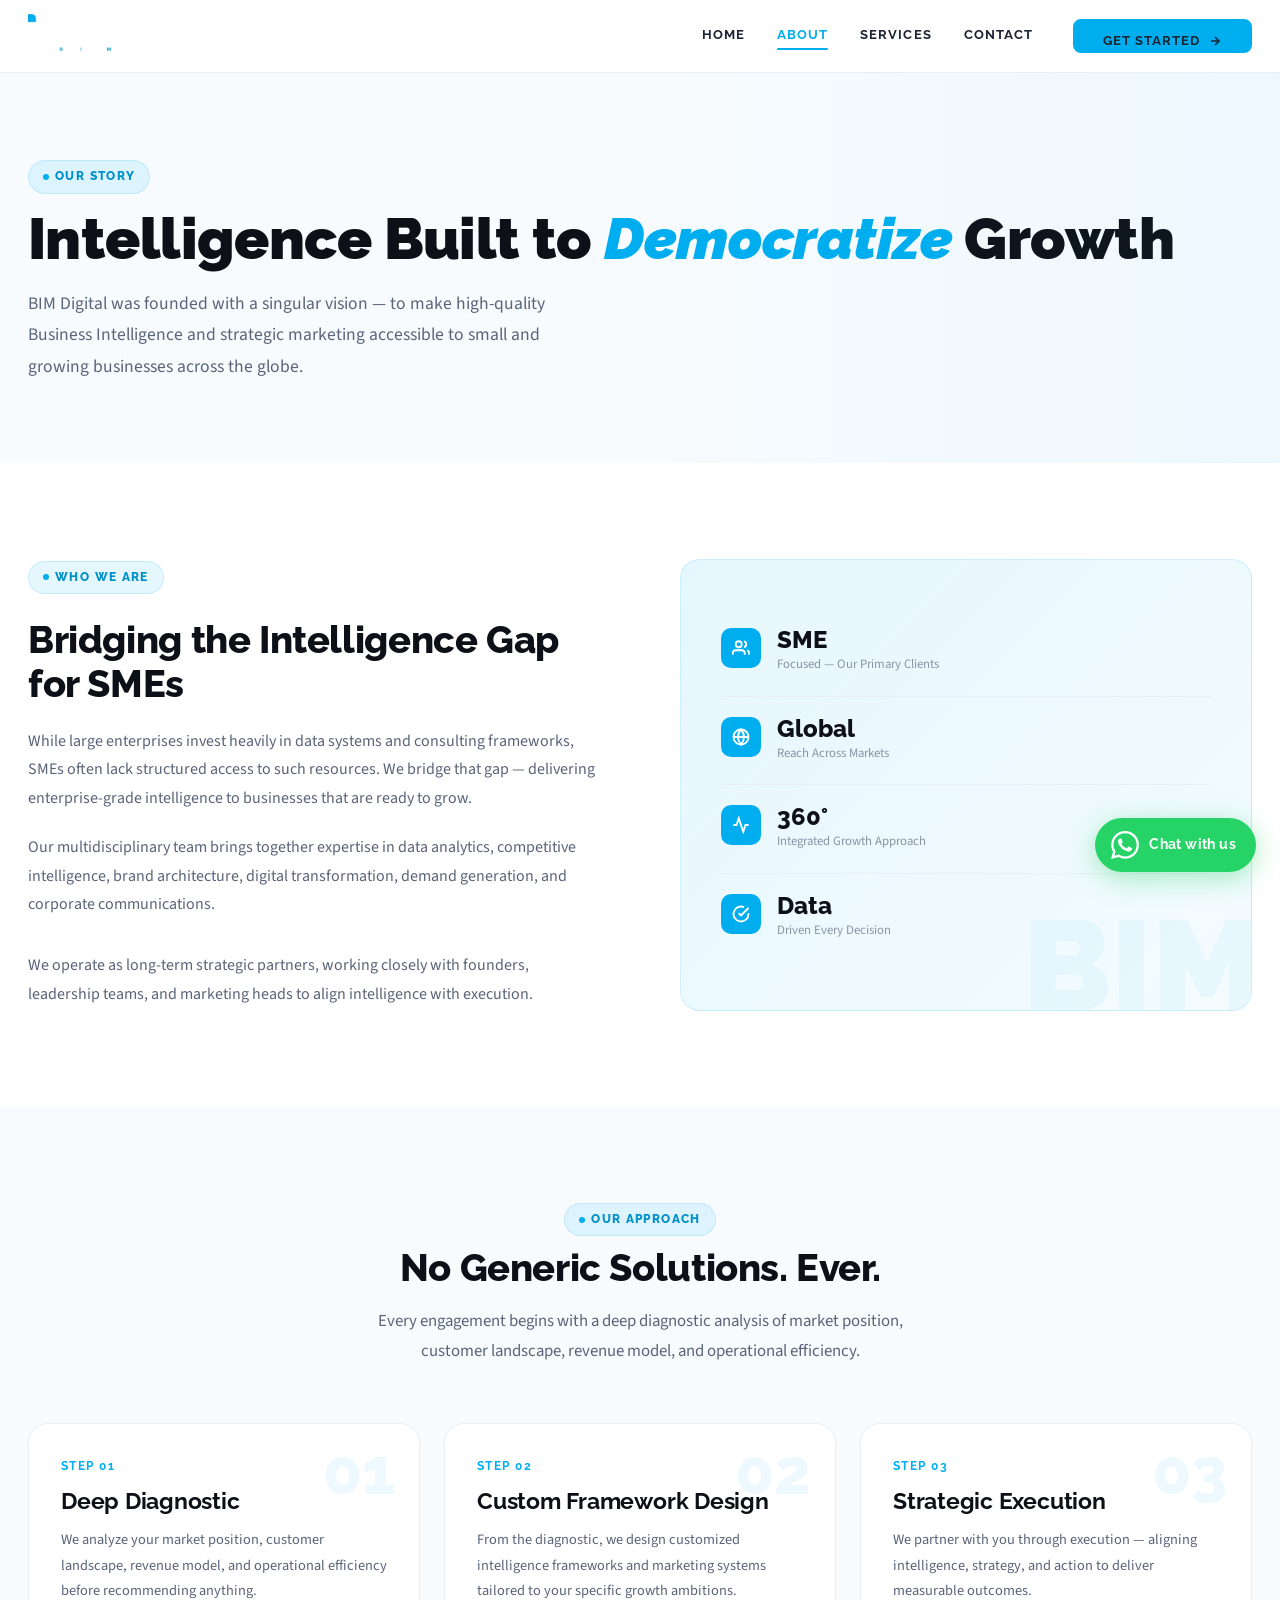
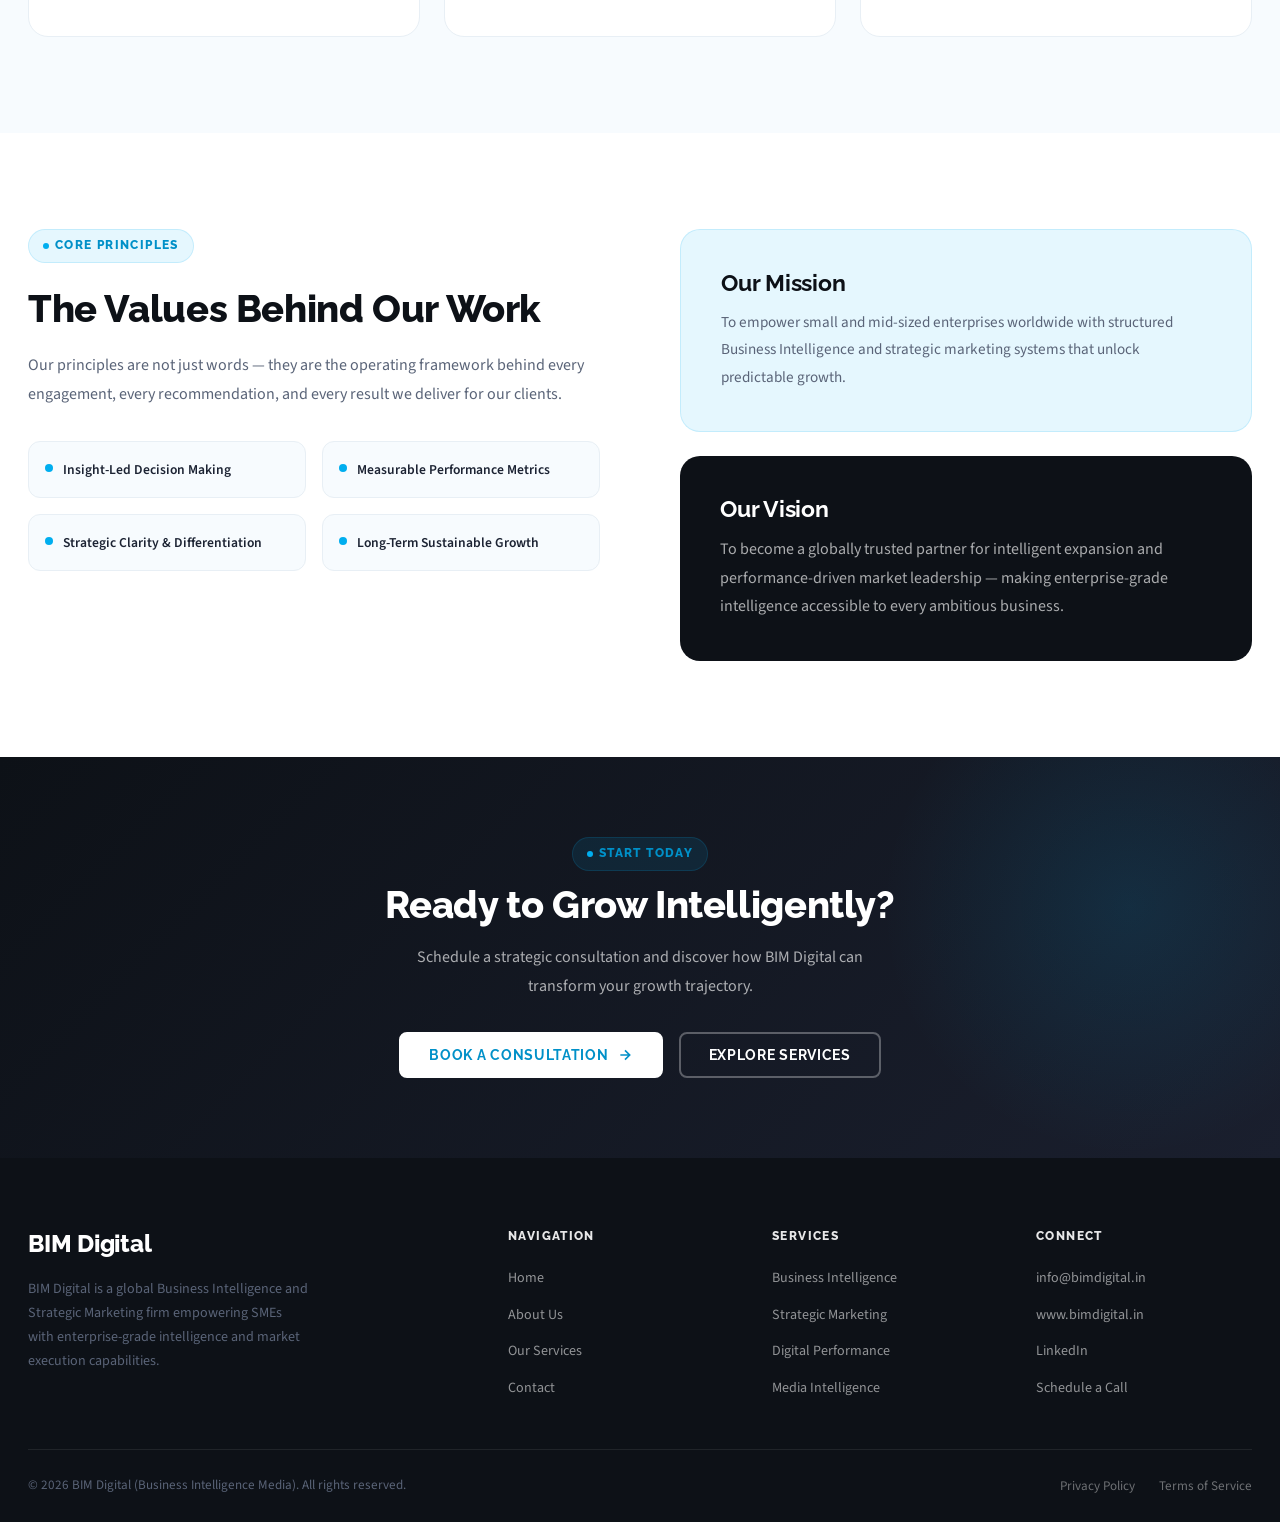
==== about.html @ ca0f21de "auto-commit for 3942afe1-d204-4c4f-b3d9-9e095093f7df" ====
<!DOCTYPE html>
<html lang="en">
<head>
  <meta charset="UTF-8" />
  <meta name="viewport" content="width=device-width, initial-scale=1.0, maximum-scale=5.0" />
  <meta name="theme-color" content="#00AEEF" />
  <title>About Us | BIM Digital</title>
  <meta name="description" content="Learn about BIM Digital — our story, mission, vision, and the multidisciplinary team powering intelligent growth for SMEs worldwide." />
  <link rel="stylesheet" href="assets/css/style.css" />
  <link rel="icon" type="image/png" href="assets/images/logo.png" />
</head>
<body>

<!-- ══ HEADER ══ -->
<header class="site-header" id="site-header">
  <div class="container">
    <nav class="nav-inner" role="navigation" aria-label="Main navigation">

      <a href="index.html" class="nav-logo" aria-label="BIM Digital Home">
        <img src="assets/images/logo.png" alt="BIM Digital" width="140" height="44" />
      </a>

      <!-- Desktop nav links -->
      <ul class="nav-links" id="nav-links" role="menubar">
        <li role="none"><a href="index.html" role="menuitem">Home</a></li>
        <li role="none"><a href="about.html" role="menuitem" class="active">About</a></li>
        <li role="none"><a href="services.html" role="menuitem">Services</a></li>
        <li role="none"><a href="contact.html" role="menuitem">Contact</a></li>
        <li role="none" class="nav-cta">
          <a href="contact.html" class="btn btn-primary" role="menuitem">
            Get Started
            <svg width="14" height="14" viewBox="0 0 24 24" fill="none" stroke="currentColor" stroke-width="2.5" aria-hidden="true"><path d="M5 12h14M12 5l7 7-7 7"/></svg>
          </a>
        </li>
      </ul>

      <!-- Hamburger button (mobile only) -->
      <button class="hamburger" id="hamburger" aria-label="Toggle navigation menu" aria-expanded="false" aria-controls="mobile-nav">
        <span></span>
        <span></span>
        <span></span>
      </button>

    </nav>
  </div>
</header>

<!-- ══ MOBILE NAV DRAWER ══ -->
<div class="mobile-nav" id="mobile-nav" aria-hidden="true">
  <div class="mobile-nav-header">
    <a href="index.html" class="mobile-nav-logo">
      <img src="assets/images/logo.png" alt="BIM Digital" height="38" />
    </a>
    <button class="mobile-nav-close" id="mobile-nav-close" aria-label="Close navigation">
      <svg width="22" height="22" viewBox="0 0 24 24" fill="none" stroke="currentColor" stroke-width="2.5"><path d="M18 6L6 18M6 6l12 12"/></svg>
    </button>
  </div>
  <ul class="mobile-nav-links">
    <li><a href="index.html">Home</a></li>
    <li><a href="about.html" class="active">About</a></li>
    <li><a href="services.html">Services</a></li>
    <li><a href="contact.html">Contact</a></li>
  </ul>
  <div class="mobile-nav-footer">
    <a href="contact.html" class="btn btn-primary" style="width:100%;justify-content:center;">
      Get Started
      <svg width="14" height="14" viewBox="0 0 24 24" fill="none" stroke="currentColor" stroke-width="2.5"><path d="M5 12h14M12 5l7 7-7 7"/></svg>
    </a>
    <a href="tel:+919871197779" class="mobile-nav-phone">
      <svg width="16" height="16" viewBox="0 0 24 24" fill="none" stroke="currentColor" stroke-width="2"><path d="M22 16.92v3a2 2 0 0 1-2.18 2 19.79 19.79 0 0 1-8.63-3.07A19.5 19.5 0 0 1 4.69 13a19.79 19.79 0 0 1-3.07-8.67A2 2 0 0 1 3.6 2.23h3a2 2 0 0 1 2 1.72c.127.96.361 1.903.7 2.81a2 2 0 0 1-.45 2.11L7.91 9.91a16 16 0 0 0 6.18 6.18l1.04-.94a2 2 0 0 1 2.11-.45c.907.339 1.85.573 2.81.7A2 2 0 0 1 22 16.92z"/></svg>
      +91 98711 97779
    </a>
  </div>
</div>
<!-- Backdrop -->
<div class="mobile-nav-backdrop" id="mobile-nav-backdrop"></div>

<!-- ══ WHATSAPP STICKY CTA ══ -->
<a href="https://wa.me/919871197779?text=Hello%20BIM%20Digital%2C%20I%20would%20like%20to%20know%20more%20about%20your%20services."
   class="whatsapp-sticky" target="_blank" rel="noopener noreferrer" aria-label="Chat with us on WhatsApp">
  <span class="whatsapp-sticky-icon">
    <svg width="28" height="28" viewBox="0 0 24 24" fill="currentColor" xmlns="http://www.w3.org/2000/svg">
      <path d="M17.472 14.382c-.297-.149-1.758-.867-2.03-.967-.273-.099-.471-.148-.67.15-.197.297-.767.966-.94 1.164-.173.199-.347.223-.644.075-.297-.15-1.255-.463-2.39-1.475-.883-.788-1.48-1.761-1.653-2.059-.173-.297-.018-.458.13-.606.134-.133.298-.347.446-.52.149-.174.198-.298.298-.497.099-.198.05-.371-.025-.52-.075-.149-.669-1.612-.916-2.207-.242-.579-.487-.5-.669-.51-.173-.008-.371-.01-.57-.01-.198 0-.52.074-.792.372-.272.297-1.04 1.016-1.04 2.479 0 1.462 1.065 2.875 1.213 3.074.149.198 2.096 3.2 5.077 4.487.709.306 1.262.489 1.694.625.712.227 1.36.195 1.871.118.571-.085 1.758-.719 2.006-1.413.248-.694.248-1.289.173-1.413-.074-.124-.272-.198-.57-.347m-5.421 7.403h-.004a9.87 9.87 0 0 1-5.031-1.378l-.361-.214-3.741.982.998-3.648-.235-.374a9.86 9.86 0 0 1-1.51-5.26c.001-5.45 4.436-9.884 9.888-9.884 2.64 0 5.122 1.03 6.988 2.898a9.825 9.825 0 0 1 2.893 6.994c-.003 5.45-4.437 9.884-9.885 9.884m8.413-18.297A11.815 11.815 0 0 0 12.05 0C5.495 0 .16 5.335.157 11.892c0 2.096.547 4.142 1.588 5.945L.057 24l6.305-1.654a11.882 11.882 0 0 0 5.683 1.448h.005c6.554 0 11.89-5.335 11.893-11.893a11.821 11.821 0 0 0-3.48-8.413z"/>
    </svg>
  </span>
  <span class="whatsapp-sticky-label">Chat with us</span>
</a>

<script>
(function () {
  'use strict';

  /* ── Sticky header ── */
  const header = document.getElementById('site-header');
  window.addEventListener('scroll', function () {
    header.classList.toggle('scrolled', window.scrollY > 20);
  }, { passive: true });

  /* ── Mobile nav ── */
  var hamburger = document.getElementById('hamburger');
  var mobileNav = document.getElementById('mobile-nav');
  var backdrop  = document.getElementById('mobile-nav-backdrop');
  var closeBtn  = document.getElementById('mobile-nav-close');

  function openNav() {
    mobileNav.classList.add('open');
    backdrop.classList.add('open');
    hamburger.classList.add('active');
    hamburger.setAttribute('aria-expanded', 'true');
    mobileNav.setAttribute('aria-hidden', 'false');
    document.body.style.overflow = 'hidden';
  }

  function closeNav() {
    mobileNav.classList.remove('open');
    backdrop.classList.remove('open');
    hamburger.classList.remove('active');
    hamburger.setAttribute('aria-expanded', 'false');
    mobileNav.setAttribute('aria-hidden', 'true');
    document.body.style.overflow = '';
  }

  hamburger.addEventListener('click', function (e) {
    e.stopPropagation();
    mobileNav.classList.contains('open') ? closeNav() : openNav();
  });

  if (closeBtn)  closeBtn.addEventListener('click',  closeNav);
  if (backdrop)  backdrop.addEventListener('click',  closeNav);

  // Close when any nav link is clicked
  var navLinks = mobileNav.querySelectorAll('a');
  navLinks.forEach(function (link) {
    link.addEventListener('click', closeNav);
  });

  // Close on Escape key
  document.addEventListener('keydown', function (e) {
    if (e.key === 'Escape' && mobileNav.classList.contains('open')) closeNav();
  });
})();
</script>

<!-- ══════════════════════════════════════════
     PAGE HERO
══════════════════════════════════════════ -->
<section class="page-hero">
  <div class="container">
    <div class="page-hero-content">
      <span class="badge">Our Story</span>
      <h1>Intelligence Built to <em class="text-cyan">Democratize</em> Growth</h1>
      <p>BIM Digital was founded with a singular vision — to make high-quality Business Intelligence and strategic marketing accessible to small and growing businesses across the globe.</p>
    </div>
  </div>
</section>

<!-- ══════════════════════════════════════════
     ABOUT GRID
══════════════════════════════════════════ -->
<section style="background:var(--white);">
  <div class="container">
    <div class="about-grid">
      <div>
        <span class="badge" style="margin-bottom:1.5rem;">Who We Are</span>
        <h2 style="margin-bottom:1.25rem;">Bridging the Intelligence Gap for SMEs</h2>
        <p style="margin-bottom:1.25rem;">While large enterprises invest heavily in data systems and consulting frameworks, SMEs often lack structured access to such resources. We bridge that gap — delivering enterprise-grade intelligence to businesses that are ready to grow.</p>
        <p style="margin-bottom:2rem;">Our multidisciplinary team brings together expertise in data analytics, competitive intelligence, brand architecture, digital transformation, demand generation, and corporate communications.</p>
        <p>We operate as long-term strategic partners, working closely with founders, leadership teams, and marketing heads to align intelligence with execution.</p>
      </div>

      <div class="about-visual">
        <div class="about-visual-inner">
          <div class="about-stat">
            <div class="about-stat-icon">
              <svg width="18" height="18" viewBox="0 0 24 24" fill="none" stroke="currentColor" stroke-width="2.5"><path d="M17 21v-2a4 4 0 0 0-4-4H5a4 4 0 0 0-4 4v2"/><circle cx="9" cy="7" r="4"/><path d="M23 21v-2a4 4 0 0 0-3-3.87M16 3.13a4 4 0 0 1 0 7.75"/></svg>
            </div>
            <div>
              <div class="about-stat-num">SME</div>
              <div class="about-stat-label">Focused — Our Primary Clients</div>
            </div>
          </div>
          <div class="about-stat">
            <div class="about-stat-icon">
              <svg width="18" height="18" viewBox="0 0 24 24" fill="none" stroke="currentColor" stroke-width="2.5"><circle cx="12" cy="12" r="10"/><line x1="2" y1="12" x2="22" y2="12"/><path d="M12 2a15.3 15.3 0 0 1 4 10 15.3 15.3 0 0 1-4 10 15.3 15.3 0 0 1-4-10 15.3 15.3 0 0 1 4-10z"/></svg>
            </div>
            <div>
              <div class="about-stat-num">Global</div>
              <div class="about-stat-label">Reach Across Markets</div>
            </div>
          </div>
          <div class="about-stat">
            <div class="about-stat-icon">
              <svg width="18" height="18" viewBox="0 0 24 24" fill="none" stroke="currentColor" stroke-width="2.5"><polyline points="22 12 18 12 15 21 9 3 6 12 2 12"/></svg>
            </div>
            <div>
              <div class="about-stat-num">360°</div>
              <div class="about-stat-label">Integrated Growth Approach</div>
            </div>
          </div>
          <div class="about-stat">
            <div class="about-stat-icon">
              <svg width="18" height="18" viewBox="0 0 24 24" fill="none" stroke="currentColor" stroke-width="2.5"><path d="M22 11.08V12a10 10 0 1 1-5.93-9.14"/><polyline points="22 4 12 14.01 9 11.01"/></svg>
            </div>
            <div>
              <div class="about-stat-num">Data</div>
              <div class="about-stat-label">Driven Every Decision</div>
            </div>
          </div>
        </div>
      </div>
    </div>
  </div>
</section>

<!-- ══════════════════════════════════════════
     APPROACH
══════════════════════════════════════════ -->
<section style="background:var(--off-white);">
  <div class="container">
    <div class="section-header centered">
      <span class="badge">Our Approach</span>
      <h2>No Generic Solutions. Ever.</h2>
      <p>Every engagement begins with a deep diagnostic analysis of market position, customer landscape, revenue model, and operational efficiency.</p>
    </div>

    <div style="display:grid;grid-template-columns:repeat(3,1fr);gap:1.5rem;" class="process-grid">
      <div style="background:var(--white);border:1px solid var(--border-light);border-radius:var(--radius-lg);padding:2rem;position:relative;overflow:hidden;">
        <div style="font-family:'Raleway',sans-serif;font-size:4rem;font-weight:800;color:rgba(0,174,239,0.07);line-height:1;position:absolute;top:1rem;right:1.5rem;">01</div>
        <div style="font-family:'Raleway',sans-serif;font-size:0.75rem;font-weight:700;letter-spacing:0.12em;text-transform:uppercase;color:var(--cyan);margin-bottom:0.75rem;">Step 01</div>
        <h3 style="margin-bottom:0.75rem;">Deep Diagnostic</h3>
        <p style="font-size:0.9rem;">We analyze your market position, customer landscape, revenue model, and operational efficiency before recommending anything.</p>
      </div>
      <div style="background:var(--white);border:1px solid var(--border-light);border-radius:var(--radius-lg);padding:2rem;position:relative;overflow:hidden;">
        <div style="font-family:'Raleway',sans-serif;font-size:4rem;font-weight:800;color:rgba(0,174,239,0.07);line-height:1;position:absolute;top:1rem;right:1.5rem;">02</div>
        <div style="font-family:'Raleway',sans-serif;font-size:0.75rem;font-weight:700;letter-spacing:0.12em;text-transform:uppercase;color:var(--cyan);margin-bottom:0.75rem;">Step 02</div>
        <h3 style="margin-bottom:0.75rem;">Custom Framework Design</h3>
        <p style="font-size:0.9rem;">From the diagnostic, we design customized intelligence frameworks and marketing systems tailored to your specific growth ambitions.</p>
      </div>
      <div style="background:var(--white);border:1px solid var(--border-light);border-radius:var(--radius-lg);padding:2rem;position:relative;overflow:hidden;">
        <div style="font-family:'Raleway',sans-serif;font-size:4rem;font-weight:800;color:rgba(0,174,239,0.07);line-height:1;position:absolute;top:1rem;right:1.5rem;">03</div>
        <div style="font-family:'Raleway',sans-serif;font-size:0.75rem;font-weight:700;letter-spacing:0.12em;text-transform:uppercase;color:var(--cyan);margin-bottom:0.75rem;">Step 03</div>
        <h3 style="margin-bottom:0.75rem;">Strategic Execution</h3>
        <p style="font-size:0.9rem;">We partner with you through execution — aligning intelligence, strategy, and action to deliver measurable outcomes.</p>
      </div>
    </div>
  </div>
</section>

<!-- ══════════════════════════════════════════
     PRINCIPLES
══════════════════════════════════════════ -->
<section style="background:var(--white);">
  <div class="container">
    <div style="display:grid;grid-template-columns:1fr 1fr;gap:5rem;align-items:start;" class="why-grid">
      <div>
        <span class="badge" style="margin-bottom:1.5rem;">Core Principles</span>
        <h2 style="margin-bottom:1.25rem;">The Values Behind Our Work</h2>
        <p style="margin-bottom:2rem;">Our principles are not just words — they are the operating framework behind every engagement, every recommendation, and every result we deliver for our clients.</p>
        <div class="principles-grid">
          <div class="principle">
            <div class="principle-dot"></div>
            <span>Insight-Led Decision Making</span>
          </div>
          <div class="principle">
            <div class="principle-dot"></div>
            <span>Measurable Performance Metrics</span>
          </div>
          <div class="principle">
            <div class="principle-dot"></div>
            <span>Strategic Clarity & Differentiation</span>
          </div>
          <div class="principle">
            <div class="principle-dot"></div>
            <span>Long-Term Sustainable Growth</span>
          </div>
        </div>
      </div>
      <div>
        <div class="highlight-box" style="margin-bottom:1.5rem;">
          <h3 style="margin-bottom:0.75rem;">Our Mission</h3>
          <p>To empower small and mid-sized enterprises worldwide with structured Business Intelligence and strategic marketing systems that unlock predictable growth.</p>
        </div>
        <div style="background:var(--dark);border-radius:var(--radius-lg);padding:2.5rem;">
          <h3 style="color:var(--white);margin-bottom:0.75rem;">Our Vision</h3>
          <p style="color:rgba(255,255,255,0.65);">To become a globally trusted partner for intelligent expansion and performance-driven market leadership — making enterprise-grade intelligence accessible to every ambitious business.</p>
        </div>
      </div>
    </div>
  </div>
</section>

<!-- CTA Banner -->
<section class="cta-banner">
  <div class="container">
    <div class="cta-inner">
      <span class="badge">Start Today</span>
      <h2>Ready to Grow Intelligently?</h2>
      <p>Schedule a strategic consultation and discover how BIM Digital can transform your growth trajectory.</p>
      <div class="cta-actions">
        <a href="contact.html" class="btn btn-white">
          Book a Consultation
          <svg width="16" height="16" viewBox="0 0 24 24" fill="none" stroke="currentColor" stroke-width="2.5"><path d="M5 12h14M12 5l7 7-7 7"/></svg>
        </a>
        <a href="services.html" class="btn btn-outline" style="color:#fff;border-color:rgba(255,255,255,0.3);">
          Explore Services
        </a>
      </div>
    </div>
  </div>
</section>

<footer class="site-footer">
  <div class="container">
    <div class="footer-grid">

      <div class="footer-brand">
        <h4>BIM Digital</h4>
        <p>BIM Digital is a global Business Intelligence and Strategic Marketing firm empowering SMEs with enterprise-grade intelligence and market execution capabilities.</p>
      </div>

      <div class="footer-col">
        <h5>Navigation</h5>
        <ul>
          <li><a href="index.html">Home</a></li>
          <li><a href="about.html">About Us</a></li>
          <li><a href="services.html">Our Services</a></li>
          <li><a href="contact.html">Contact</a></li>
        </ul>
      </div>

      <div class="footer-col">
        <h5>Services</h5>
        <ul>
          <li><a href="services.html">Business Intelligence</a></li>
          <li><a href="services.html">Strategic Marketing</a></li>
          <li><a href="services.html">Digital Performance</a></li>
          <li><a href="services.html">Media Intelligence</a></li>
        </ul>
      </div>

      <div class="footer-col">
        <h5>Connect</h5>
        <ul>
          <li><a href="mailto:info@bimdigital.in">info@bimdigital.in</a></li>
          <li><a href="http://www.bimdigital.in" target="_blank">www.bimdigital.in</a></li>
          <li><a href="contact.html">LinkedIn</a></li>
          <li><a href="contact.html">Schedule a Call</a></li>
        </ul>
      </div>

    </div>

    <div class="footer-bottom">
      <p>&copy; <script>document.write(new Date().getFullYear())</script> BIM Digital (Business Intelligence Media). All rights reserved.</p>
      <div class="footer-bottom-links">
        <a href="#">Privacy Policy</a>
        <a href="#">Terms of Service</a>
      </div>
    </div>
  </div>
</footer>

</body>
</html>
---- assets/css/style.css ----
/* ═══════════════════════════════════════════════════
   BIM Digital — Main Stylesheet
   Fonts: Raleway (headings) + Source Sans 3 (body)
   Brand: #00AEEF Cyan  |  Container: 1280px
═══════════════════════════════════════════════════ */
@import url('https://fonts.googleapis.com/css2?family=Raleway:wght@400;500;600;700;800;900&family=Source+Sans+3:ital,wght@0,300;0,400;0,500;0,600;1,400&display=swap');

:root {
  --cyan:         #00AEEF;
  --cyan-dark:    #0090C8;
  --cyan-light:   #E0F7FF;
  --cyan-muted:   rgba(0, 174, 239, 0.1);
  --dark:         #0D1117;
  --dark-2:       #1A1F2E;
  --text:         #1C2333;
  --text-muted:   #5A6478;
  --text-light:   #8A94A6;
  --white:        #FFFFFF;
  --off-white:    #F7FBFE;
  --border:       rgba(0, 174, 239, 0.15);
  --border-light: #E8EFF5;
  --shadow:       0 4px 24px rgba(0, 174, 239, 0.08);
  --shadow-lg:    0 16px 48px rgba(0, 174, 239, 0.14);
  --radius:       12px;
  --radius-lg:    20px;
}

/* ─── Reset ─── */
*, *::before, *::after { box-sizing: border-box; margin: 0; padding: 0; }
html { scroll-behavior: smooth; -webkit-text-size-adjust: 100%; }
body {
  font-family: 'Source Sans 3', sans-serif;
  color: var(--text);
  background: var(--white);
  line-height: 1.7;
  font-size: 16px;
  overflow-x: hidden;
}
img { max-width: 100%; height: auto; display: block; }
a   { text-decoration: none; color: inherit; }

/* ─── Typography ─── */
h1, h2, h3, h4, h5 {
  font-family: 'Raleway', sans-serif;
  line-height: 1.15;
  color: var(--dark);
  letter-spacing: -0.01em;
}
h1 { font-size: clamp(2rem, 4.5vw, 3.6rem); font-weight: 900; }
h2 { font-size: clamp(1.6rem, 3vw, 2.6rem); font-weight: 800; }
h3 { font-size: clamp(1.15rem, 2vw, 1.45rem); font-weight: 700; }
h4 { font-size: 1.05rem; font-weight: 700; }
p  { color: var(--text-muted); line-height: 1.8; font-size: 1rem; }

/* ─── Container — 1280px ─── */
.container {
  max-width: 1280px;
  margin: 0 auto;
  padding: 0 2rem;
  width: 100%;
}

/* ─── Utilities ─── */
.text-cyan { color: var(--cyan); }

.badge {
  display: inline-flex; align-items: center; gap: 6px;
  background: var(--cyan-muted); color: var(--cyan-dark);
  font-family: 'Raleway', sans-serif; font-size: 0.72rem; font-weight: 800;
  letter-spacing: 0.12em; text-transform: uppercase;
  padding: 6px 14px; border-radius: 100px;
  border: 1px solid var(--border); white-space: nowrap;
}
.badge::before {
  content: ''; width: 6px; height: 6px; border-radius: 50%;
  background: var(--cyan); flex-shrink: 0;
}

/* ─── Buttons ─── */
.btn {
  display: inline-flex;
  align-items: center;
  justify-content: center;
  gap: 8px;
  font-family: 'Raleway', sans-serif;
  font-weight: 700;
  font-size: 0.88rem;
  padding: 13px 28px;
  border-radius: 8px;
  cursor: pointer;
  transition: all 0.25s ease;
  border: 2px solid transparent;
  letter-spacing: 0.05em;
  text-transform: uppercase;
  line-height: 1;
  white-space: nowrap;
  text-align: center;
  vertical-align: middle;
  text-decoration: none;
}
.btn svg { flex-shrink: 0; transition: transform 0.2s; }
.btn:hover svg { transform: translateX(3px); }

.btn-primary {
  background: var(--cyan); color: var(--white); border-color: var(--cyan);
}
.btn-primary:hover {
  background: var(--cyan-dark); border-color: var(--cyan-dark);
  transform: translateY(-2px);
  box-shadow: 0 8px 24px rgba(0,174,239,0.35);
  color: var(--white);
}
.btn-outline {
  background: transparent; color: var(--cyan); border-color: var(--cyan);
}
.btn-outline:hover {
  background: var(--cyan); color: var(--white); transform: translateY(-2px);
}
.btn-white {
  background: var(--white); color: var(--cyan-dark); border-color: var(--white);
}
.btn-white:hover {
  background: var(--off-white); transform: translateY(-2px);
  box-shadow: 0 8px 24px rgba(0,0,0,0.12); color: var(--cyan-dark);
}

/* ════════════════════════════════════
   HEADER / NAV
════════════════════════════════════ */
.site-header {
  position: fixed; top: 0; left: 0; right: 0; z-index: 1000;
  background: rgba(255,255,255,0.96);
  backdrop-filter: blur(20px) saturate(180%);
  -webkit-backdrop-filter: blur(20px) saturate(180%);
  border-bottom: 1px solid var(--border-light);
  transition: box-shadow 0.3s;
}
.site-header.scrolled { box-shadow: 0 4px 32px rgba(0,0,0,0.07); }

.nav-inner {
  display: flex; align-items: center;
  justify-content: space-between;
  height: 72px; gap: 1rem;
}

/* Logo — keep original design */
.nav-logo { display: flex; align-items: center; flex-shrink: 0; }
.nav-logo img {
  height: 44px;
  width: auto;
  max-width: 160px;
  object-fit: contain;
  display: block;
  flex-shrink: 0;
}
.mobile-nav-logo { display: flex; align-items: center; }
.mobile-nav-logo img {
  height: 38px;
  width: auto;
  max-width: 140px;
  object-fit: contain;
  display: block;
}

.nav-links {
  display: flex; align-items: center;
  gap: 2rem; list-style: none;
}
.nav-links > li { display: flex; align-items: center; }

.nav-links a {
  font-family: 'Raleway', sans-serif;
  font-weight: 700; font-size: 0.8rem;
  color: var(--text); letter-spacing: 0.08em;
  text-transform: uppercase;
  position: relative; padding-bottom: 3px;
  transition: color 0.2s;
}
.nav-links a::after {
  content: ''; position: absolute; bottom: -2px; left: 0; right: 0;
  height: 2px; background: var(--cyan); border-radius: 2px;
  transform: scaleX(0); transition: transform 0.25s;
}
.nav-links a:hover,
.nav-links a.active { color: var(--cyan); }
.nav-links a:hover::after,
.nav-links a.active::after { transform: scaleX(1); }

.nav-cta { margin-left: 0.5rem; }

.hamburger {
  display: none; flex-direction: column;
  justify-content: center; gap: 5px;
  background: none; border: none;
  cursor: pointer; padding: 8px; z-index: 1010;
}
.hamburger span {
  display: block; width: 24px; height: 2px;
  background: var(--dark); border-radius: 2px; transition: all 0.3s;
}
.hamburger.active span:nth-child(1) { transform: translateY(7px) rotate(45deg); }
.hamburger.active span:nth-child(2) { opacity: 0; transform: scaleX(0); }
.hamburger.active span:nth-child(3) { transform: translateY(-7px) rotate(-45deg); }

/* ════════════════════════════════════
   HERO
════════════════════════════════════ */
.hero {
  min-height: 100vh; display: flex; align-items: center;
  background: var(--off-white);
  padding: 110px 0 80px;
  position: relative; overflow: hidden;
}
.hero-bg-pattern { position: absolute; inset: 0; pointer-events: none; }
.hero-bg-pattern::before {
  content: ''; position: absolute; top: -200px; right: -200px;
  width: 700px; height: 700px; border-radius: 50%;
  background: radial-gradient(circle, rgba(0,174,239,0.08) 0%, transparent 70%);
}
.hero-bg-pattern::after {
  content: ''; position: absolute; bottom: -100px; left: -100px;
  width: 500px; height: 500px; border-radius: 50%;
  background: radial-gradient(circle, rgba(0,174,239,0.05) 0%, transparent 70%);
}
.hero-grid {
  position: absolute; inset: 0;
  background-image:
    linear-gradient(var(--border) 1px, transparent 1px),
    linear-gradient(90deg, var(--border) 1px, transparent 1px);
  background-size: 60px 60px; opacity: 0.4;
}
.hero-content {
  position: relative; max-width: 780px;
  animation: heroFadeIn 0.9s ease both;
}
@keyframes heroFadeIn {
  from { opacity: 0; transform: translateY(30px); }
  to   { opacity: 1; transform: translateY(0); }
}
.hero-badge { margin-bottom: 1.5rem; }
.hero h1 { margin-bottom: 1.5rem; }
.hero h1 em { font-style: normal; color: var(--cyan); }
.hero-desc { font-size: 1.1rem; max-width: 580px; margin-bottom: 2.5rem; }
.hero-actions {
  display: flex; gap: 1rem; flex-wrap: wrap; align-items: center;
}
.hero-stats {
  display: flex; gap: 3rem; flex-wrap: wrap;
  margin-top: 4rem; padding-top: 3rem;
  border-top: 1px solid var(--border-light);
  animation: heroFadeIn 0.9s 0.3s ease both;
}
.stat-num {
  font-family: 'Raleway', sans-serif; font-size: 2rem; font-weight: 900;
  color: var(--dark); line-height: 1;
}
.stat-num span { color: var(--cyan); }
.stat-label { font-size: 0.82rem; color: var(--text-light); margin-top: 4px; }

/* ─── Sections ─── */
section { padding: 96px 0; }
.section-header { margin-bottom: 3.5rem; }
.section-header.centered { text-align: center; }
.section-header h2 { margin: 0.6rem 0 1rem; }
.section-header p  { max-width: 560px; font-size: 1.05rem; }
.section-header.centered p { margin: 0 auto; }

/* ─── Feature Cards ─── */
.features-grid {
  display: grid;
  grid-template-columns: repeat(4, 1fr);
  gap: 1.5rem;
}
.feature-card {
  background: var(--white); border: 1px solid var(--border-light);
  border-radius: var(--radius-lg); padding: 2rem;
  transition: all 0.3s ease; position: relative; overflow: hidden;
}
.feature-card::before {
  content: ''; position: absolute; top: 0; left: 0; right: 0; height: 3px;
  background: linear-gradient(90deg, var(--cyan), var(--cyan-dark));
  transform: scaleX(0); transition: transform 0.3s;
}
.feature-card:hover {
  transform: translateY(-6px); box-shadow: var(--shadow-lg);
  border-color: var(--border);
}
.feature-card:hover::before { transform: scaleX(1); }
.feature-icon {
  width: 52px; height: 52px; border-radius: 12px;
  background: var(--cyan-muted);
  display: flex; align-items: center; justify-content: center;
  margin-bottom: 1.25rem; transition: background 0.3s;
}
.feature-card:hover .feature-icon { background: var(--cyan); }
.feature-icon svg { color: var(--cyan); transition: color 0.3s; }
.feature-card:hover .feature-icon svg { color: var(--white); }
.feature-card h3 { margin-bottom: 0.5rem; font-size: 1.05rem; }
.feature-card p  { font-size: 0.9rem; }

/* ─── Services ─── */
.services-list { display: flex; flex-direction: column; gap: 2rem; }
.service-item {
  background: var(--white); border: 1px solid var(--border-light);
  border-radius: var(--radius-lg); padding: 2.5rem;
  display: grid; grid-template-columns: auto 1fr;
  gap: 2.5rem; align-items: start; transition: all 0.3s;
}
.service-item:hover {
  border-color: var(--border); box-shadow: var(--shadow-lg);
  transform: translateX(6px);
}
.service-number {
  font-family: 'Raleway', sans-serif; font-size: 2.8rem; font-weight: 900;
  color: var(--cyan-muted); line-height: 1; min-width: 60px;
  border-right: 2px solid var(--border-light); padding-right: 2.5rem;
}
.service-item:hover .service-number { color: rgba(0,174,239,0.25); }
.service-content h3 { font-size: 1.35rem; margin-bottom: 0.75rem; }
.service-content p  { margin-bottom: 1.25rem; }
.service-bullets { display: flex; flex-wrap: wrap; gap: 0.5rem; list-style: none; }
.service-bullets li {
  display: flex; align-items: center; gap: 6px;
  font-size: 0.84rem; color: var(--text-muted);
  background: var(--off-white);
  padding: 5px 12px; border-radius: 100px;
  border: 1px solid var(--border-light);
}
.service-bullets li::before {
  content: ''; width: 5px; height: 5px; border-radius: 50%;
  background: var(--cyan); flex-shrink: 0;
}

/* ─── About ─── */
.about-grid { display: grid; grid-template-columns: 1fr 1fr; gap: 5rem; align-items: center; }
.about-visual-inner {
  background: linear-gradient(135deg, var(--cyan-muted) 0%, rgba(0,174,239,0.04) 100%);
  border: 1px solid var(--border); border-radius: var(--radius-lg);
  padding: 3rem 2.5rem; position: relative; overflow: hidden;
}
.about-visual-inner::after {
  content: 'BIM'; position: absolute; bottom: -20px; right: -10px;
  font-family: 'Raleway', sans-serif; font-size: 8rem; font-weight: 900;
  color: rgba(0,174,239,0.05); line-height: 1; pointer-events: none;
}
.about-stat { display: flex; align-items: flex-start; gap: 1rem; padding: 1.25rem 0; border-bottom: 1px solid var(--border-light); }
.about-stat:last-child { border-bottom: none; }
.about-stat-icon {
  width: 40px; height: 40px; border-radius: 10px;
  background: var(--cyan); display: flex; align-items: center; justify-content: center; flex-shrink: 0;
}
.about-stat-icon svg { color: white; }
.about-stat-num { font-family: 'Raleway', sans-serif; font-size: 1.5rem; font-weight: 800; color: var(--dark); line-height: 1; }
.about-stat-label { font-size: 0.8rem; color: var(--text-light); margin-top: 2px; }
.principles-grid { display: grid; grid-template-columns: 1fr 1fr; gap: 1rem; margin-top: 2rem; }
.principle {
  display: flex; gap: 10px; align-items: flex-start;
  background: var(--off-white); padding: 1rem; border-radius: var(--radius); border: 1px solid var(--border-light);
}
.principle-dot { width: 8px; height: 8px; border-radius: 50%; background: var(--cyan); flex-shrink: 0; margin-top: 6px; }
.principle span { font-size: 0.85rem; font-weight: 600; color: var(--text); }

/* ─── Contact ─── */
.contact-layout { display: grid; grid-template-columns: 1fr 1.3fr; gap: 4rem; align-items: start; }
.contact-info h2 { margin-bottom: 1rem; }
.contact-info > p { margin-bottom: 2.5rem; }
.contact-cards { display: flex; flex-direction: column; gap: 1rem; }
.contact-card {
  display: flex; align-items: center; gap: 1rem;
  background: var(--off-white); border: 1px solid var(--border-light);
  border-radius: var(--radius); padding: 1.25rem 1.5rem; transition: all 0.2s;
}
.contact-card:hover { border-color: var(--border); box-shadow: var(--shadow); transform: translateX(4px); }
.contact-card-icon {
  width: 44px; height: 44px; border-radius: 10px;
  background: var(--cyan-muted); display: flex; align-items: center; justify-content: center; flex-shrink: 0;
}
.contact-card-icon svg { color: var(--cyan); }
.contact-card-label { font-size: 0.72rem; color: var(--text-light); text-transform: uppercase; letter-spacing: 0.08em; font-weight: 700; }
.contact-card-value { font-weight: 500; color: var(--text); font-size: 0.95rem; }
.contact-form {
  background: var(--white); border: 1px solid var(--border-light);
  border-radius: var(--radius-lg); padding: 2.5rem; box-shadow: var(--shadow);
}
.contact-form h3 { margin-bottom: 1.75rem; }
.form-row { display: grid; grid-template-columns: 1fr 1fr; gap: 1rem; }
.form-group { display: flex; flex-direction: column; gap: 6px; margin-bottom: 1.25rem; }
.form-group label {
  font-size: 0.75rem; font-weight: 800; color: var(--text);
  letter-spacing: 0.06em; text-transform: uppercase;
  font-family: 'Raleway', sans-serif;
}
.form-group input,
.form-group select,
.form-group textarea {
  padding: 12px 16px;
  border: 1.5px solid var(--border-light); border-radius: 8px;
  font-family: 'Source Sans 3', sans-serif;
  font-size: 0.95rem; color: var(--text);
  background: var(--white); outline: none; width: 100%;
  transition: border-color 0.2s, box-shadow 0.2s;
}
.form-group input:focus,
.form-group select:focus,
.form-group textarea:focus {
  border-color: var(--cyan); box-shadow: 0 0 0 3px rgba(0,174,239,0.1);
}
.form-group textarea { resize: vertical; min-height: 130px; }
.form-group input::placeholder,
.form-group textarea::placeholder { color: var(--text-light); }

/* ─── CTA Banner ─── */
.cta-banner {
  background: linear-gradient(135deg, var(--dark) 0%, var(--dark-2) 100%);
  padding: 80px 0; position: relative; overflow: hidden;
}
.cta-banner::before {
  content: ''; position: absolute; top: -100px; right: -100px;
  width: 500px; height: 500px; border-radius: 50%;
  background: radial-gradient(circle, rgba(0,174,239,0.12) 0%, transparent 70%);
}
.cta-inner { text-align: center; position: relative; }
.cta-inner h2 { color: var(--white); margin: 0.75rem 0 1rem; }
.cta-inner p  { color: rgba(255,255,255,0.65); max-width: 500px; margin: 0 auto 2rem; }
.cta-actions  { display: flex; gap: 1rem; justify-content: center; flex-wrap: wrap; }

/* ─── Footer ─── */
.site-footer { background: var(--dark); color: rgba(255,255,255,0.7); padding: 72px 0 0; }
.footer-grid {
  display: grid; grid-template-columns: 2fr 1fr 1fr 1fr;
  gap: 3rem; padding-bottom: 3rem;
  border-bottom: 1px solid rgba(255,255,255,0.08);
}
.footer-brand h4 {
  color: var(--white);
  font-family: 'Raleway', sans-serif;
  font-size: 1.5rem;
  font-weight: 800;
  margin-bottom: 1.25rem;
}
.footer-brand p { font-size: 0.88rem; line-height: 1.7; max-width: 280px; }
.footer-col h5 {
  font-family: 'Raleway', sans-serif; font-size: 0.72rem; font-weight: 800;
  letter-spacing: 0.12em; text-transform: uppercase;
  color: rgba(255,255,255,0.9); margin-bottom: 1.25rem;
}
.footer-col ul { list-style: none; display: flex; flex-direction: column; gap: 0.6rem; }
.footer-col ul li a { font-size: 0.88rem; color: rgba(255,255,255,0.55); transition: color 0.2s; }
.footer-col ul li a:hover { color: var(--cyan); }
.footer-bottom {
  display: flex; align-items: center; justify-content: space-between; padding: 1.5rem 0;
}
.footer-bottom p { font-size: 0.82rem; }
.footer-bottom-links { display: flex; gap: 1.5rem; }
.footer-bottom-links a { font-size: 0.82rem; color: rgba(255,255,255,0.4); transition: color 0.2s; }
.footer-bottom-links a:hover { color: var(--cyan); }

/* ─── Page Hero ─── */
.page-hero {
  padding: 160px 0 80px; background: var(--off-white);
  position: relative; overflow: hidden;
}
.page-hero::after {
  content: ''; position: absolute; top: 0; right: 0;
  width: 50%; height: 100%;
  background: linear-gradient(90deg, transparent, rgba(0,174,239,0.04));
  pointer-events: none;
}
.page-hero-content { position: relative; }
.page-hero h1 { margin: 0.75rem 0 1rem; }
.page-hero p  { font-size: 1.1rem; max-width: 540px; }

/* ─── Misc ─── */
.highlight-box {
  background: var(--cyan-muted); border: 1px solid var(--border);
  border-radius: var(--radius-lg); padding: 2.5rem;
}
.highlight-box h3 { margin-bottom: 0.5rem; }
.highlight-box p  { font-size: 0.95rem; }

/* ══════════════════════════════════════════════════
   MOBILE NAV DRAWER  (side-panel, slides from right)
══════════════════════════════════════════════════ */

.mobile-nav {
  position: fixed !important;
  top: 0 !important;
  right: 0 !important;
  bottom: 0 !important;
  left: auto !important;
  width: 300px;
  max-width: 88vw;
  background: #ffffff;
  z-index: 9999;
  display: flex;
  flex-direction: column;
  transform: translateX(110%);
  transition: transform 0.32s cubic-bezier(0.4, 0, 0.2, 1);
  box-shadow: -8px 0 48px rgba(0,0,0,0.18);
  overflow-y: auto;
  overscroll-behavior: contain;
  pointer-events: none;
  will-change: transform;
  visibility: hidden;
  opacity: 0;
}

.mobile-nav.open {
  transform: translateX(0);
  pointer-events: all;
  visibility: visible;
  opacity: 1;
}

/* Backdrop */
.mobile-nav-backdrop {
  position: fixed !important;
  top: 0 !important;
  left: 0 !important;
  right: 0 !important;
  bottom: 0 !important;
  width: 100vw;
  height: 100vh;
  background: rgba(13,17,23,0.6);
  z-index: 9998;
  opacity: 0;
  visibility: hidden;
  pointer-events: none;
  transition: opacity 0.32s ease, visibility 0.32s ease;
}

.mobile-nav-backdrop.open {
  opacity: 1;
  visibility: visible;
  pointer-events: all;
}

/* Drawer header */
.mobile-nav-header {
  display: flex;
  align-items: center;
  justify-content: space-between;
  padding: 16px 20px;
  border-bottom: 1px solid #E8EFF5;
  flex-shrink: 0;
  min-height: 70px;
}
.mobile-nav-close {
  background: none;
  border: 1px solid #E8EFF5;
  border-radius: 8px;
  cursor: pointer;
  color: #5A6478;
  width: 36px; height: 36px;
  display: flex;
  align-items: center;
  justify-content: center;
  flex-shrink: 0;
  transition: color 0.2s, background 0.2s;
  line-height: 1;
}
.mobile-nav-close:hover {
  color: var(--cyan);
  background: rgba(0,174,239,0.08);
  border-color: rgba(0,174,239,0.2);
}

/* Nav links */
.mobile-nav-links {
  list-style: none;
  flex: 1;
  padding: 6px 0;
  margin: 0;
}
.mobile-nav-links li { border-bottom: 1px solid #E8EFF5; }
.mobile-nav-links li:last-child { border-bottom: none; }
.mobile-nav-links a {
  display: block;
  padding: 15px 24px;
  font-family: "Raleway", sans-serif;
  font-weight: 700;
  font-size: 0.9rem;
  letter-spacing: 0.08em;
  text-transform: uppercase;
  color: #1C2333;
  transition: color 0.15s, background 0.15s;
  text-decoration: none;
}
.mobile-nav-links a:hover,
.mobile-nav-links a.active {
  color: var(--cyan);
  background: rgba(0,174,239,0.06);
}

/* Footer */
.mobile-nav-footer {
  padding: 20px 20px 28px;
  border-top: 1px solid #E8EFF5;
  display: flex;
  flex-direction: column;
  gap: 12px;
  flex-shrink: 0;
}
.mobile-nav-phone {
  display: flex;
  align-items: center;
  gap: 8px;
  font-family: "Raleway", sans-serif;
  font-weight: 700;
  font-size: 0.95rem;
  color: #1C2333;
  padding: 6px 0;
  transition: color 0.2s;
  text-decoration: none;
}
.mobile-nav-phone:hover { color: var(--cyan); }
.mobile-nav-phone svg { color: var(--cyan); flex-shrink: 0; }

/* ═══════════════════════════
   WHATSAPP STICKY CTA
═══════════════════════════ */
.whatsapp-sticky {
  position: fixed;
  bottom: 28px; right: 24px;
  z-index: 1500;
  display: flex;
  align-items: center; gap: 10px;
  background: #25D366;
  color: #ffffff;
  padding: 13px 20px 13px 16px;
  border-radius: 50px;
  box-shadow: 0 6px 28px rgba(37,211,102,0.4);
  text-decoration: none;
  font-family: "Raleway", sans-serif;
  font-weight: 700; font-size: 0.85rem;
  letter-spacing: 0.03em;
  transition: all 0.25s ease;
  animation: waBounce 4s 3s ease infinite;
}
.whatsapp-sticky:hover {
  background: #1ebe5d;
  transform: translateY(-3px);
  box-shadow: 0 10px 36px rgba(37,211,102,0.5);
  animation: none;
}
.whatsapp-sticky-icon { display: flex; align-items: center; flex-shrink: 0; }
.whatsapp-sticky-label { white-space: nowrap; }

@keyframes waBounce {
  0%, 80%, 100% { transform: translateY(0); }
  87%            { transform: translateY(-7px); }
  93%            { transform: translateY(-2px); }
}

/* ════════════════════════════════════════════════
   RESPONSIVE — All Device Breakpoints
════════════════════════════════════════════════ */

/* 1280px — slight padding */
@media (max-width: 1280px) {
  .container { padding: 0 1.75rem; }
}

/* 1100px — 4-col → 2-col */
@media (max-width: 1100px) {
  .features-grid { grid-template-columns: repeat(2, 1fr); }
  .footer-grid   { grid-template-columns: 1fr 1fr; gap: 2.5rem; }
}

/* 960px — two-col layouts → single col */
@media (max-width: 960px) {
  .about-grid,
  .contact-layout { grid-template-columns: 1fr; gap: 3rem; }
  .service-item {
    grid-template-columns: 1fr; gap: 1.25rem;
  }
  .service-number {
    border-right: none; border-bottom: 2px solid var(--border-light);
    padding-right: 0; padding-bottom: 1rem; min-width: auto; font-size: 2rem;
  }
  .process-grid { grid-template-columns: repeat(2, 1fr) !important; }
  .why-grid { grid-template-columns: 1fr !important; gap: 3rem !important; }
}

/* 768px — hide desktop nav items, show hamburger */
@media (max-width: 768px) {
  .nav-links { display: none !important; }
  .hamburger { display: flex; }
  
  /* Ensure mobile nav is hidden by default */
  .mobile-nav {
    display: flex;
    transform: translateX(110%);
    visibility: hidden;
    opacity: 0;
    pointer-events: none;
  }
  .mobile-nav.open {
    transform: translateX(0);
    visibility: visible;
    opacity: 1;
    pointer-events: all;
  }
  .mobile-nav-backdrop {
    display: block;
  }

  section     { padding: 64px 0; }
  .page-hero  { padding: 120px 0 56px; }
  .hero       { padding: 100px 0 60px; min-height: auto; }
  .hero-stats { flex-direction: column; gap: 1.5rem; }
  .hero-actions { flex-direction: column; align-items: flex-start; }
  .hero-actions .btn { width: 100%; justify-content: center; }

  .features-grid { grid-template-columns: repeat(2, 1fr); gap: 1rem; }
  .form-row      { grid-template-columns: 1fr; }
  .footer-grid   { grid-template-columns: 1fr; gap: 2rem; }
  .footer-bottom { flex-direction: column; gap: 1rem; text-align: center; }
  .principles-grid { grid-template-columns: 1fr; }
  .process-grid  { grid-template-columns: repeat(2, 1fr) !important; }
  .cta-actions   { flex-direction: column; align-items: center; }
  .cta-actions .btn { width: 100%; max-width: 300px; }

  /* WhatsApp — hide label on very narrow */
  .whatsapp-sticky { padding: 14px; border-radius: 50%; }
  .whatsapp-sticky-label { display: none; }
  .whatsapp-sticky-icon svg { width: 30px; height: 30px; }
}

/* 540px — small phones */
@media (max-width: 540px) {
  .container { padding: 0 1.25rem; }
  .features-grid { grid-template-columns: 1fr; }
  .process-grid  { grid-template-columns: 1fr !important; }
  .service-item  { padding: 1.75rem; }
  .contact-form  { padding: 1.75rem; }
  .footer-bottom-links { flex-wrap: wrap; justify-content: center; gap: 1rem; }
  h1 { font-size: clamp(1.7rem, 8vw, 2.4rem); }
  h2 { font-size: clamp(1.4rem, 6vw, 2rem); }
}

/* 380px — very small phones */
@media (max-width: 380px) {
  .container { padding: 0 1rem; }
  .nav-logo img { height: 36px; }
  .btn  { padding: 11px 18px; font-size: 0.82rem; }
  .badge { font-size: 0.68rem; padding: 5px 10px; }
}

/* ── Desktop: always hide hamburger and mobile nav ── */
@media (min-width: 769px) {
  .hamburger { display: none !important; }
  .mobile-nav { 
    display: none !important;
    visibility: hidden !important;
    opacity: 0 !important;
    pointer-events: none !important;
  }
  .mobile-nav-backdrop { 
    display: none !important;
    visibility: hidden !important;
    opacity: 0 !important;
    pointer-events: none !important;
  }
}
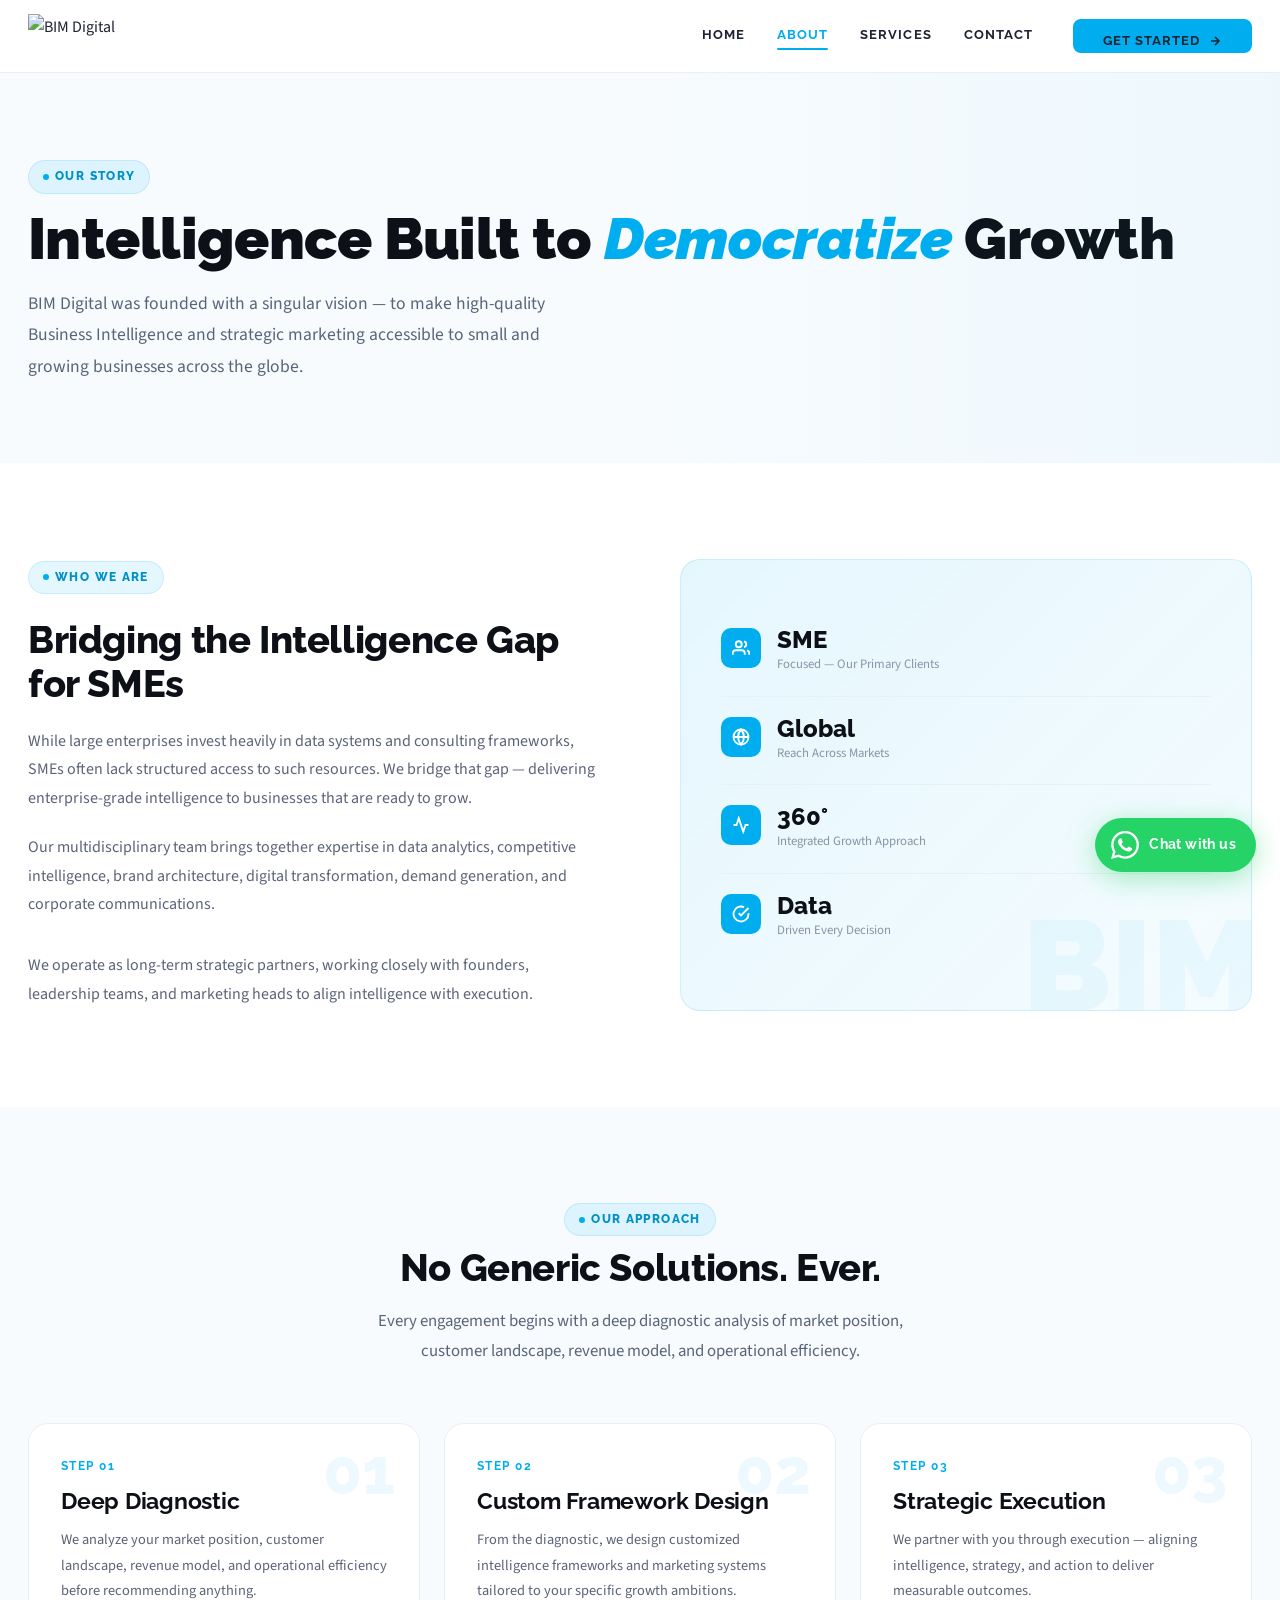
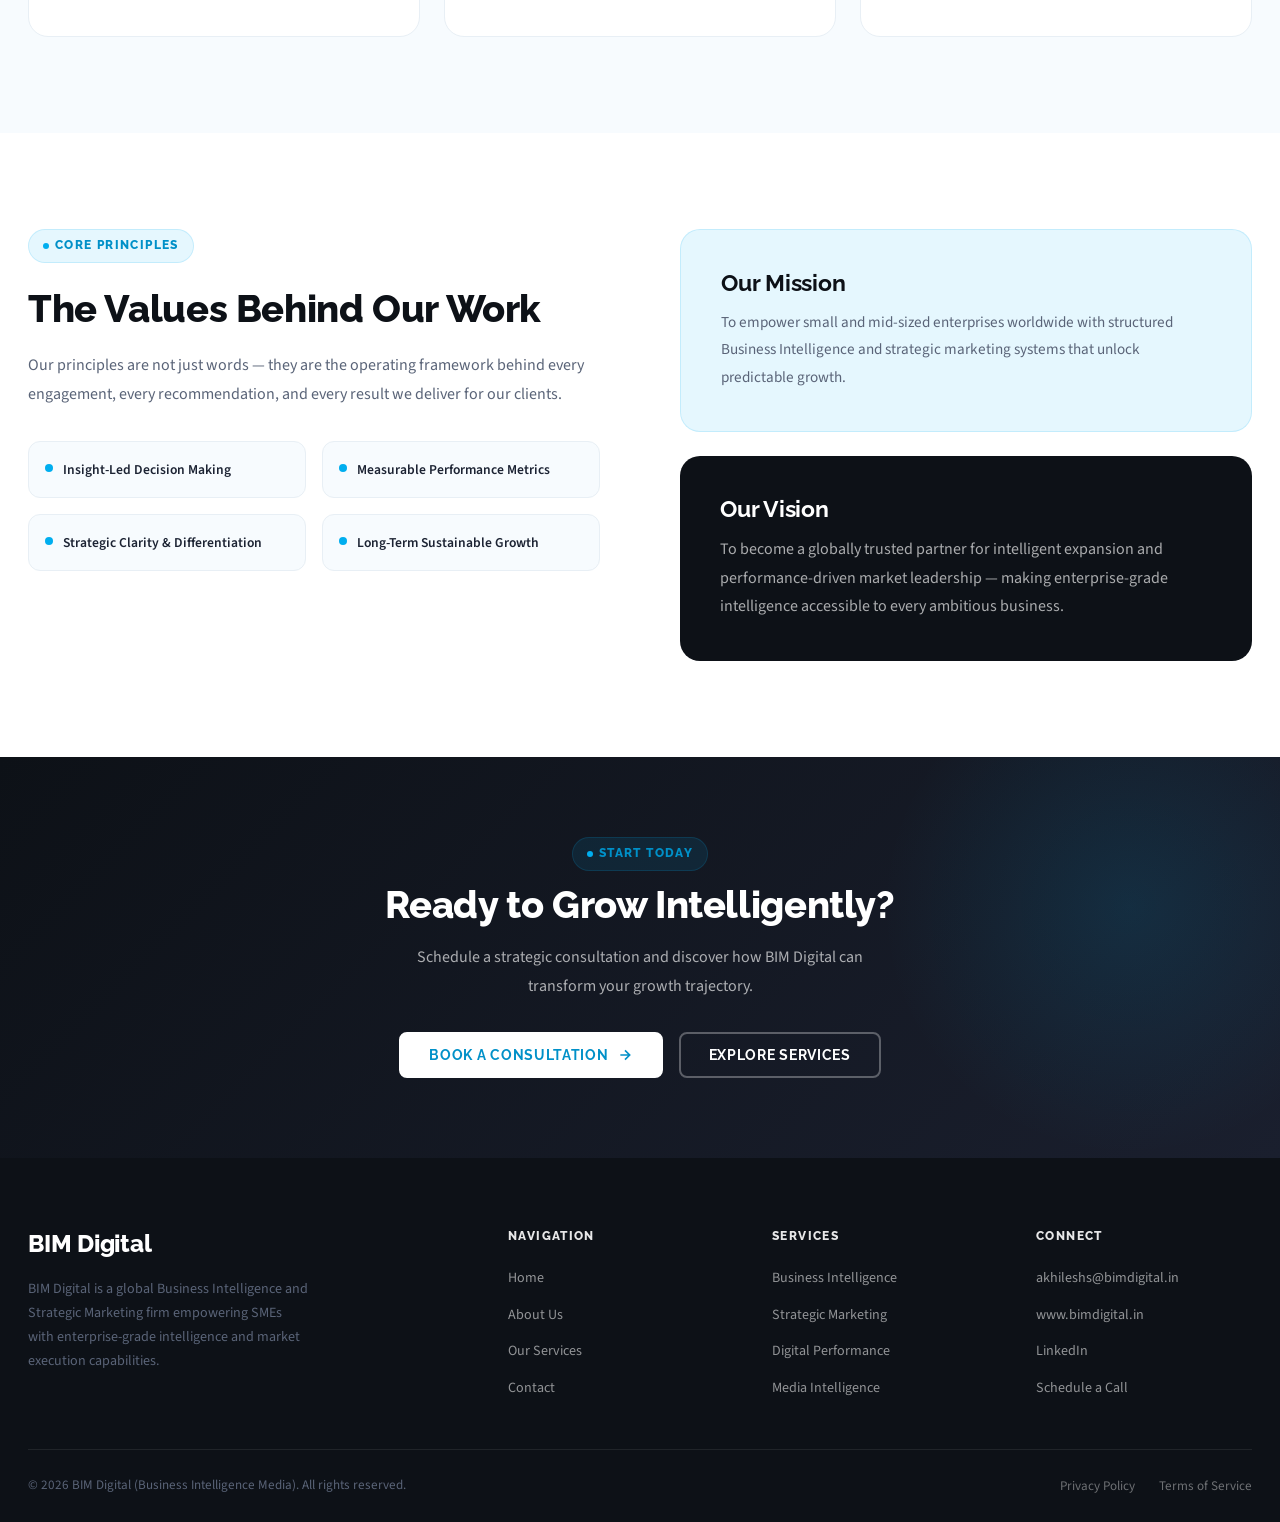
==== commit df96e304: "auto-commit for 0a05c10b-f274-44c9-9aa9-4ad7b3868fd2" ====
--- a/about.html
+++ b/about.html
@@ -7,7 +7,7 @@
   <title>About Us | BIM Digital</title>
   <meta name="description" content="Learn about BIM Digital — our story, mission, vision, and the multidisciplinary team powering intelligent growth for SMEs worldwide." />
   <link rel="stylesheet" href="assets/css/style.css" />
-  <link rel="icon" type="image/png" href="assets/images/logo.png" />
+  <link rel="icon" type="image/jpg" href="/logo.jpg" />
 </head>
 <body>
 
@@ -17,7 +17,7 @@
     <nav class="nav-inner" role="navigation" aria-label="Main navigation">
 
       <a href="index.html" class="nav-logo" aria-label="BIM Digital Home">
-        <img src="assets/images/logo.png" alt="BIM Digital" width="140" height="44" />
+        <img src="/logo.jpg" alt="BIM Digital" width="140" height="44" />
       </a>
 
       <!-- Desktop nav links -->
@@ -49,7 +49,7 @@
 <div class="mobile-nav" id="mobile-nav" aria-hidden="true">
   <div class="mobile-nav-header">
     <a href="index.html" class="mobile-nav-logo">
-      <img src="assets/images/logo.png" alt="BIM Digital" height="38" />
+      <img src="/logo.jpg" alt="BIM Digital" height="38" />
     </a>
     <button class="mobile-nav-close" id="mobile-nav-close" aria-label="Close navigation">
       <svg width="22" height="22" viewBox="0 0 24 24" fill="none" stroke="currentColor" stroke-width="2.5"><path d="M18 6L6 18M6 6l12 12"/></svg>
@@ -341,7 +341,7 @@
       <div class="footer-col">
         <h5>Connect</h5>
         <ul>
-          <li><a href="mailto:info@bimdigital.in">info@bimdigital.in</a></li>
+          <li><a href="mailto:akhileshs@bimdigital.in">akhileshs@bimdigital.in</a></li>
           <li><a href="http://www.bimdigital.in" target="_blank">www.bimdigital.in</a></li>
           <li><a href="contact.html">LinkedIn</a></li>
           <li><a href="contact.html">Schedule a Call</a></li>
